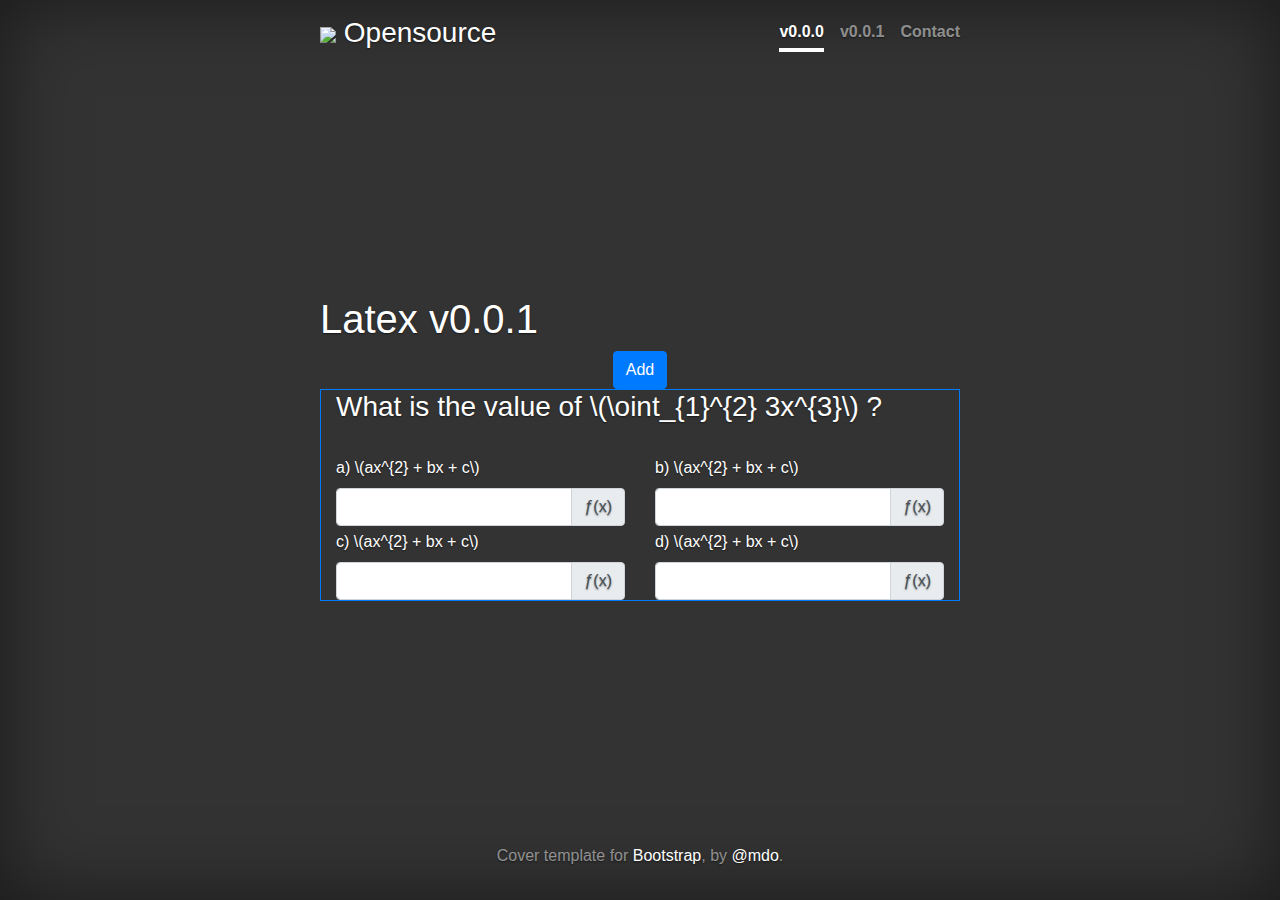
==== index.html @ 25c275e2 "Update index.html" ====
<!doctype html>
<html lang="en">
  <head>
    <meta charset="utf-8">
    <meta name="viewport" content="width=device-width, initial-scale=1, shrink-to-fit=no">
    <meta name="description" content="Latex Picker like Date Picker or a On Screen Keyboard on v0.0.1, you just need a import a js from CDN and all is done">
    <meta name="author" content="Kiran Pantha">
    <link  rel="icon" type="image/png" href="https://onezero.com.np/fav/favicon-16x16.png">

    <title>Cover Template for Bootstrap</title>
    <!-- Bootstrap core CSS -->
    <link rel="stylesheet" href="https://maxcdn.bootstrapcdn.com/bootstrap/4.5.2/css/bootstrap.min.css">
    <style>a,a:focus,a:hover{color:#fff}.btn-secondary,.btn-secondary:focus,.btn-secondary:hover{color:#333;text-shadow:none;background-color:#fff;border:.05rem solid #fff}body,html{height:100%;background-color:#333}body{display:-ms-flexbox;display:-webkit-box;display:flex;-ms-flex-pack:center;-webkit-box-pack:center;justify-content:center;color:#fff;text-shadow:0 .05rem .1rem rgba(0,0,0,.5);box-shadow:inset 0 0 5rem rgba(0,0,0,.5)}.cover-container{max-width:42em}.masthead{margin-bottom:2rem}.masthead-brand{margin-bottom:0}.nav-masthead .nav-link{padding:.25rem 0;font-weight:700;color:rgba(255,255,255,.5);background-color:transparent;border-bottom:.25rem solid transparent}.nav-masthead .nav-link:focus,.nav-masthead .nav-link:hover{border-bottom-color:rgba(255,255,255,.25)}.nav-masthead .nav-link+.nav-link{margin-left:1rem}.nav-masthead .active{color:#fff;border-bottom-color:#fff}@media (min-width:48em){.masthead-brand{float:left}.nav-masthead{float:right}}.cover{padding:0 1.5rem}.cover .btn-lg{padding:.75rem 1.25rem;font-weight:700}.mastfoot{color:rgba(255,255,255,.5)}</style>
  </head>

  <body class="text-center">

    <div class="cover-container d-flex h-100 p-3 mx-auto flex-column">
      <header class="masthead mb-auto">
        <div class="inner">
          <h3 class="masthead-brand"><img src="https://onezero.com.np/images/logo.png" height="64px"/> Opensource</h3>
          <nav class="nav nav-masthead justify-content-center">
            <a class="nav-link active" href="#">v0.0.0</a>
            <a class="nav-link" href="#">v0.0.1</a>
            <a class="nav-link" href="https://onezero.com.np/">Contact</a>
          </nav>
        </div>
      </header>

      <main role="container-fluid">
        <h1 class="cover-heading text-left">Latex v0.0.1</h1>
        <button class="btn btn-primary" type="button" id="btnAdd">Add</button>
        <div class="container border border-primary" id="mainQ">
			    <div>
				   <div class="h3 text-left w-100">What is the value of  \(\oint_{1}^{2} 3x^{3}\) ?</div><br/>
				   <div class="row">
					  <div class="col-6 text-left"><label>a) \(ax^{2} + bx + c\)</label><input type="text" name="someName1" class="form-control select-latex" /></div>
					  <div class="col-6 text-left"><label>b) \(ax^{2} + bx + c\)</label><input type="text" name="someName1" class="form-control select-latex" /></div>
				   </div>
				   <div class="row mt-1">
					  <div class="col-6 text-left"><label>c) \(ax^{2} + bx + c\)</label><input type="text" name="someName1" class="form-control select-latex" /></div>
					  <div class="col-6 text-left"><label>d) \(ax^{2} + bx + c\)</label><input type="text" name="someName1" class="form-control select-latex" /></div>
				   </div>
			   </div>
        </div>
      </main>

      <footer class="mastfoot mt-auto">
        <div class="inner">
          <p>Cover template for <a href="https://getbootstrap.com/">Bootstrap</a>, by <a href="https://twitter.com/mdo">@mdo</a>.</p>
        </div>
      </footer>
    </div>


    <!-- Latest compiled and minified CSS -->
	  <script src="https://code.jquery.com/jquery-3.5.1.min.js" integrity="sha256-9/aliU8dGd2tb6OSsuzixeV4y/faTqgFtohetphbbj0=" crossorigin="anonymous"></script>
    <script src="https://cdnjs.cloudflare.com/ajax/libs/popper.js/1.16.0/umd/popper.min.js"></script>
    <script src="https://maxcdn.bootstrapcdn.com/bootstrap/4.5.2/js/bootstrap.min.js"></script>
    <script src="/v0.0.1/js/eksunyeLatex.js"></script> <!-- ekSunye Latex v0.0.1-->

    <script type="text/javascript">
      $(function () {
        $(".select-latex").latexEditor();
      });

      $('#btnAdd').click(function(){
        $('#mainQ').append('<div>'+
            '<h3>What is the value of  \\(\\oint_{1}^{2} 3x^{3}\\) ?</h3><br/>'+
            '<div class="row">'+
            ' <div class="col-6 text-left"><label>a) \\(ax^{2} + bx + c\\)</label><input type="text" name="someName1" class="form-control select-latex" /></div>'+
            ' <div class="col-6 text-left"><label>a) \\(ax^{2} + bx + c\\)</label><input type="text" name="someName1" class="form-control select-latex" /></div>'+
            '</div>'+
            '<div class="row mt-1">'+
            ' <div class="col-6 text-left"><label>a) \\(ax^{2} + bx + c\\)</label><input type="text" name="someName1" class="form-control select-latex" /></div>'+
            ' <div class="col-6 text-left"><label>a) \\(ax^{2} + bx + c\\)</label><input type="text" name="someName1" class="form-control select-latex" /></div>'+
            '</div>'+
            '</div>');
        $(".select-latex").latexEditor();
      });
   </script>
  </body>
</html>
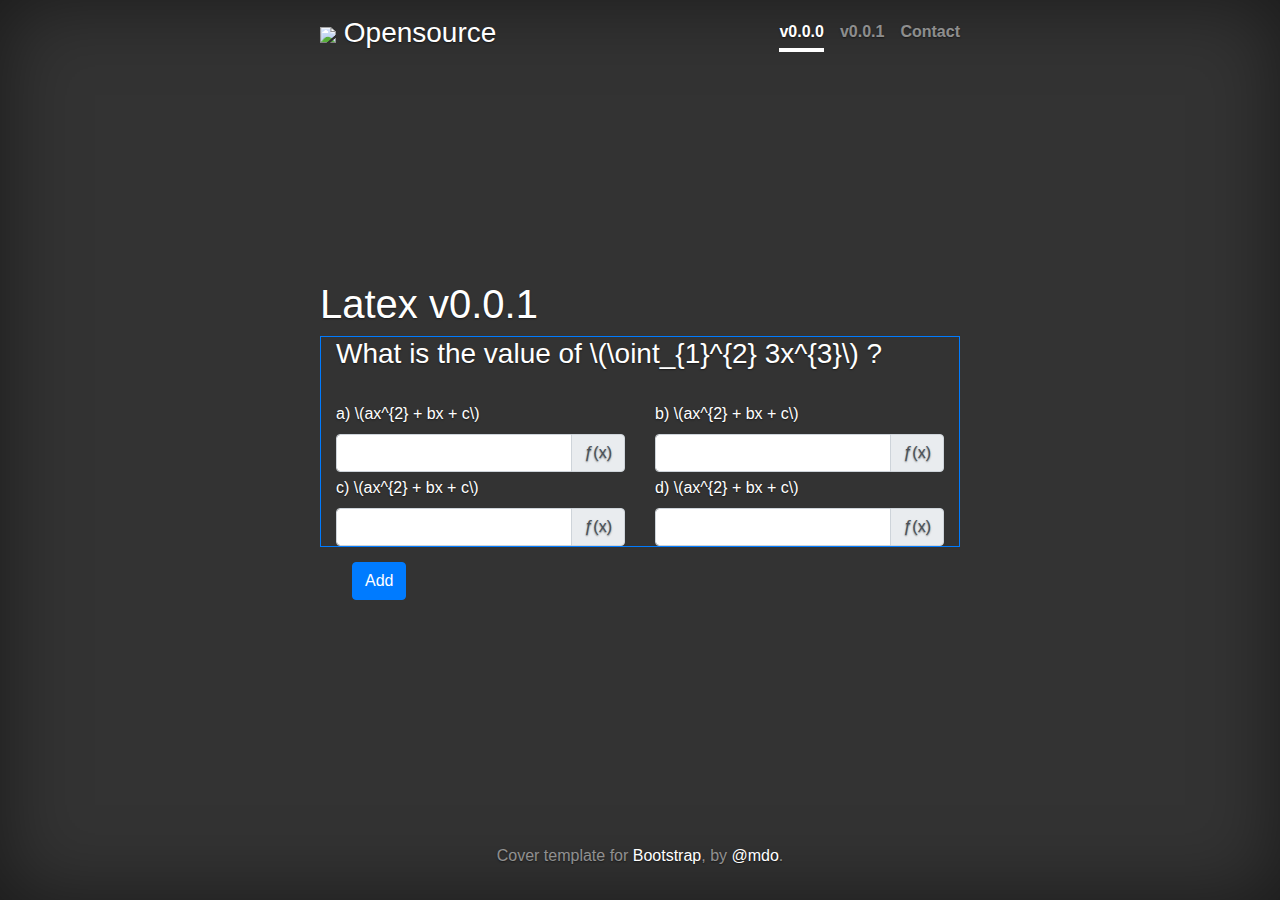
==== commit ebc6d6c9: "Update index.html" ====
--- a/index.html
+++ b/index.html
@@ -30,7 +30,6 @@
 
       <main role="container-fluid">
         <h1 class="cover-heading text-left">Latex v0.0.1</h1>
-        <button class="btn btn-primary" type="button" id="btnAdd">Add</button>
         <div class="container border border-primary" id="mainQ">
 			    <div>
 				   <div class="h3 text-left w-100">What is the value of  \(\oint_{1}^{2} 3x^{3}\) ?</div><br/>
@@ -42,7 +41,8 @@
 					  <div class="col-6 text-left"><label>c) \(ax^{2} + bx + c\)</label><input type="text" name="someName1" class="form-control select-latex" /></div>
 					  <div class="col-6 text-left"><label>d) \(ax^{2} + bx + c\)</label><input type="text" name="someName1" class="form-control select-latex" /></div>
 				   </div>
-			   </div>
+          </div>
+          <button class="btn btn-primary float-left m-3" type="button" id="btnAdd">Add</button>
         </div>
       </main>
 
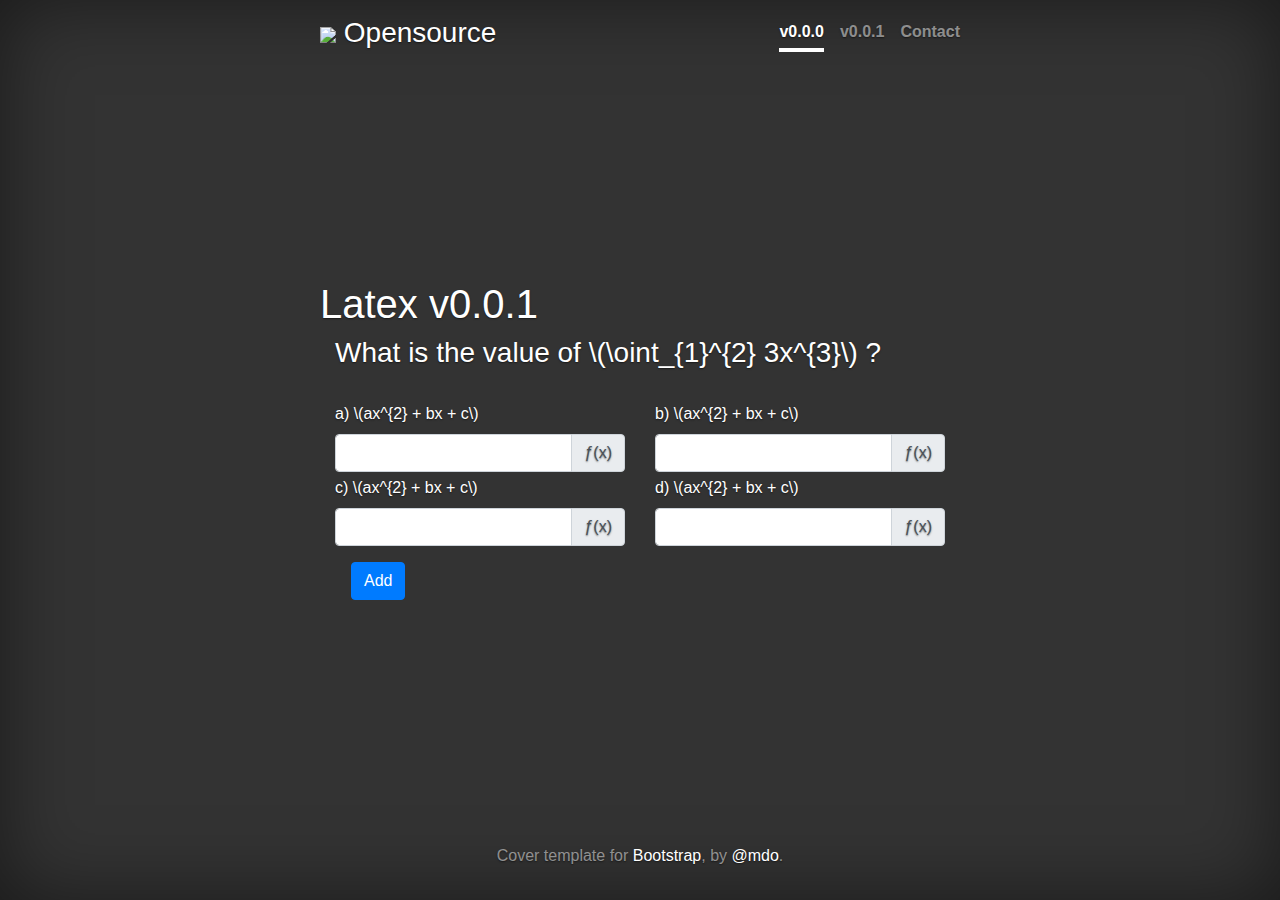
==== commit fb84c580: "Update index.html" ====
--- a/index.html
+++ b/index.html
@@ -30,7 +30,7 @@
 
       <main role="container-fluid">
         <h1 class="cover-heading text-left">Latex v0.0.1</h1>
-        <div class="container border border-primary" id="mainQ">
+        <div class="container" id="mainQ">
 			    <div>
 				   <div class="h3 text-left w-100">What is the value of  \(\oint_{1}^{2} 3x^{3}\) ?</div><br/>
 				   <div class="row">
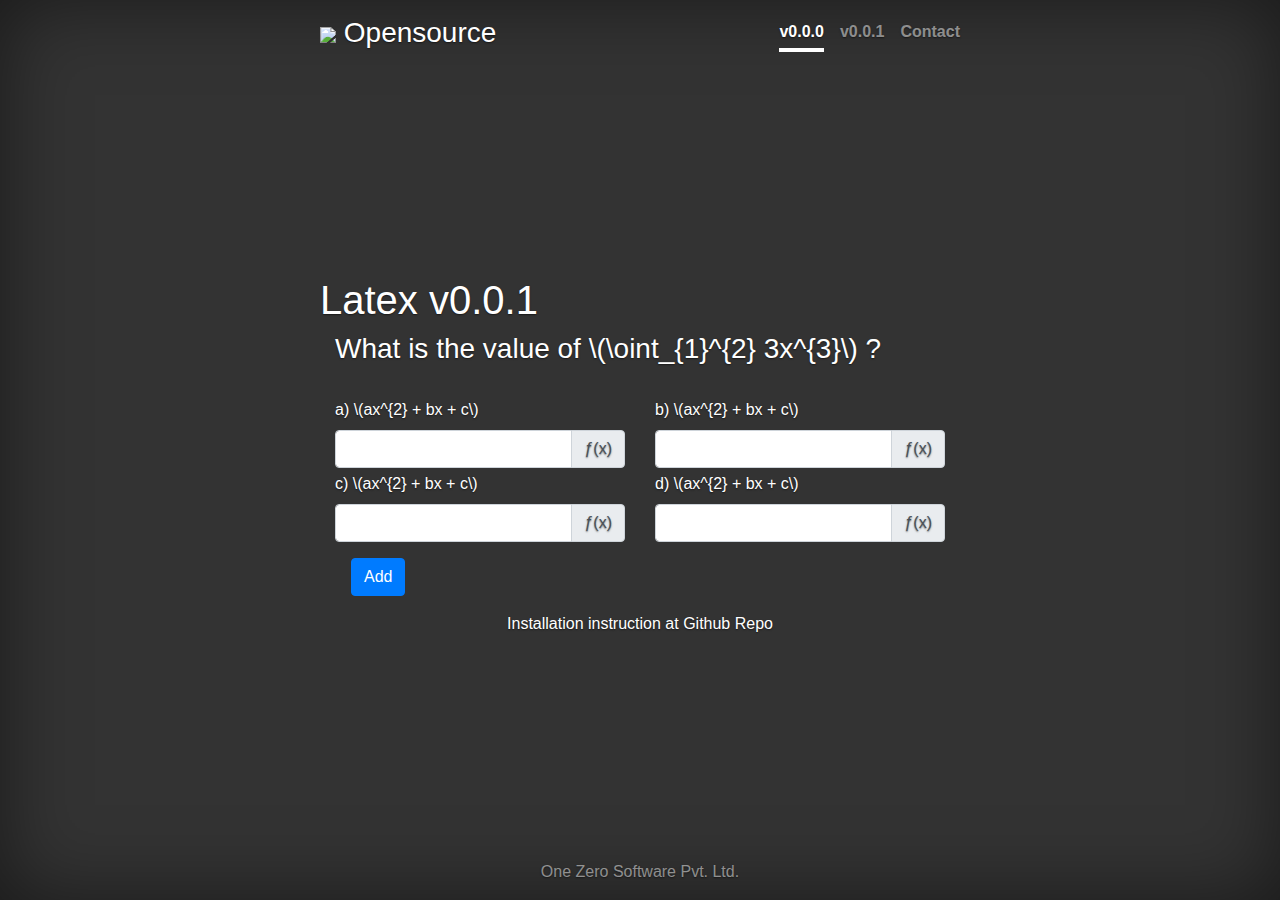
==== commit 1fa10329: "v0.0.1" ====
--- a/index.html
+++ b/index.html
@@ -46,9 +46,13 @@
         </div>
       </main>
 
+      <main role="container-fluid">
+        Installation instruction at <a href="https://github.com/onezeronepal/LatexPicker">Github Repo</a>
+      </main>
+
       <footer class="mastfoot mt-auto">
         <div class="inner">
-          <p>Cover template for <a href="https://getbootstrap.com/">Bootstrap</a>, by <a href="https://twitter.com/mdo">@mdo</a>.</p>
+          One Zero Software Pvt. Ltd.
         </div>
       </footer>
     </div>
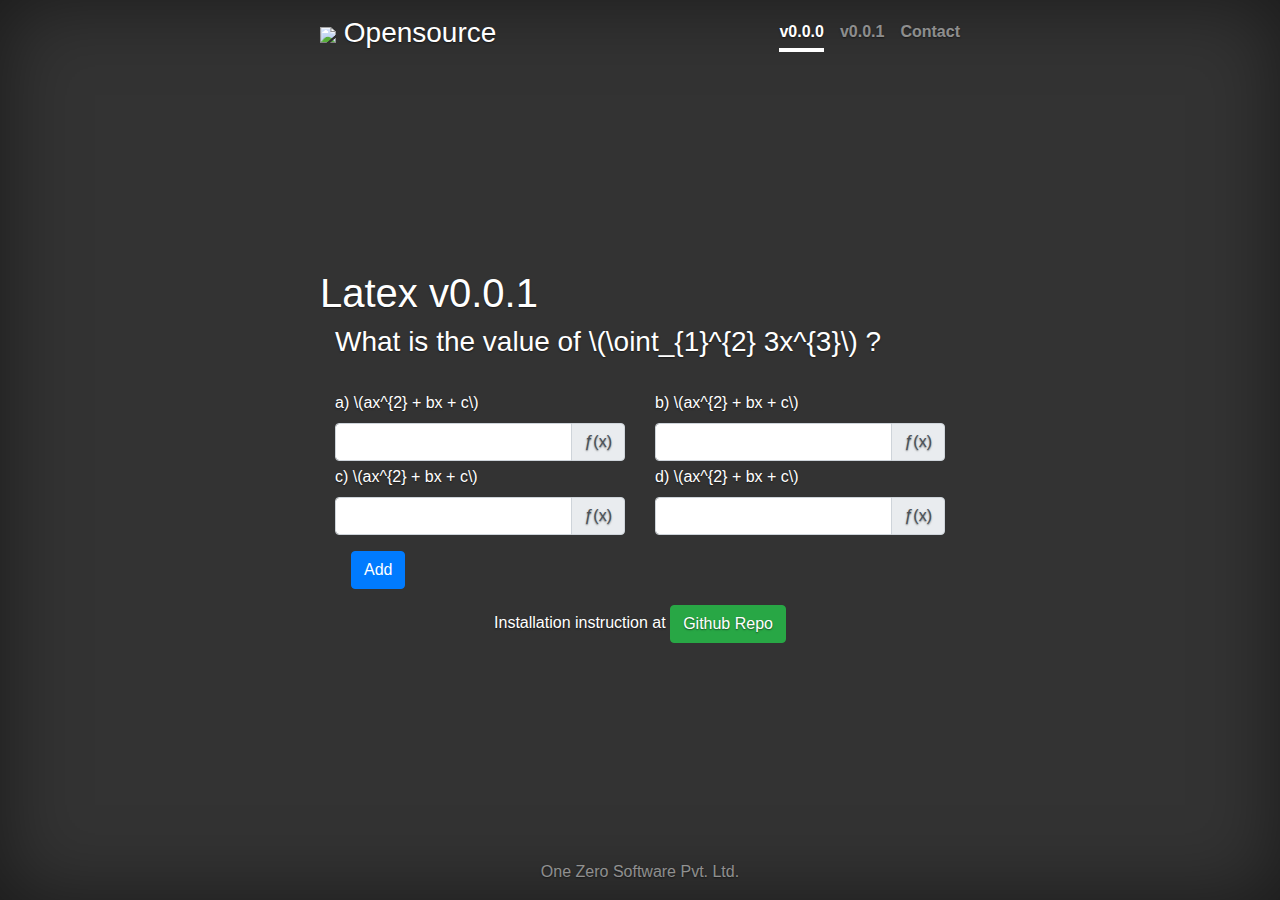
==== commit df0b2187: "v0.0.1" ====
--- a/index.html
+++ b/index.html
@@ -1,4 +1,3 @@
-
 <!doctype html>
 <html lang="en">
   <head>
@@ -8,7 +7,7 @@
     <meta name="author" content="Kiran Pantha">
     <link  rel="icon" type="image/png" href="https://onezero.com.np/fav/favicon-16x16.png">
 
-    <title>Cover Template for Bootstrap</title>
+    <title>Latex Picker | Latex OnScreenKeyboard</title>
     <!-- Bootstrap core CSS -->
     <link rel="stylesheet" href="https://maxcdn.bootstrapcdn.com/bootstrap/4.5.2/css/bootstrap.min.css">
     <style>a,a:focus,a:hover{color:#fff}.btn-secondary,.btn-secondary:focus,.btn-secondary:hover{color:#333;text-shadow:none;background-color:#fff;border:.05rem solid #fff}body,html{height:100%;background-color:#333}body{display:-ms-flexbox;display:-webkit-box;display:flex;-ms-flex-pack:center;-webkit-box-pack:center;justify-content:center;color:#fff;text-shadow:0 .05rem .1rem rgba(0,0,0,.5);box-shadow:inset 0 0 5rem rgba(0,0,0,.5)}.cover-container{max-width:42em}.masthead{margin-bottom:2rem}.masthead-brand{margin-bottom:0}.nav-masthead .nav-link{padding:.25rem 0;font-weight:700;color:rgba(255,255,255,.5);background-color:transparent;border-bottom:.25rem solid transparent}.nav-masthead .nav-link:focus,.nav-masthead .nav-link:hover{border-bottom-color:rgba(255,255,255,.25)}.nav-masthead .nav-link+.nav-link{margin-left:1rem}.nav-masthead .active{color:#fff;border-bottom-color:#fff}@media (min-width:48em){.masthead-brand{float:left}.nav-masthead{float:right}}.cover{padding:0 1.5rem}.cover .btn-lg{padding:.75rem 1.25rem;font-weight:700}.mastfoot{color:rgba(255,255,255,.5)}</style>
@@ -47,7 +46,7 @@
       </main>
 
       <main role="container-fluid">
-        Installation instruction at <a href="https://github.com/onezeronepal/LatexPicker">Github Repo</a>
+        Installation instruction at <a class="btn btn-success" href="https://github.com/onezeronepal/LatexPicker">Github Repo</a>
       </main>
 
       <footer class="mastfoot mt-auto">
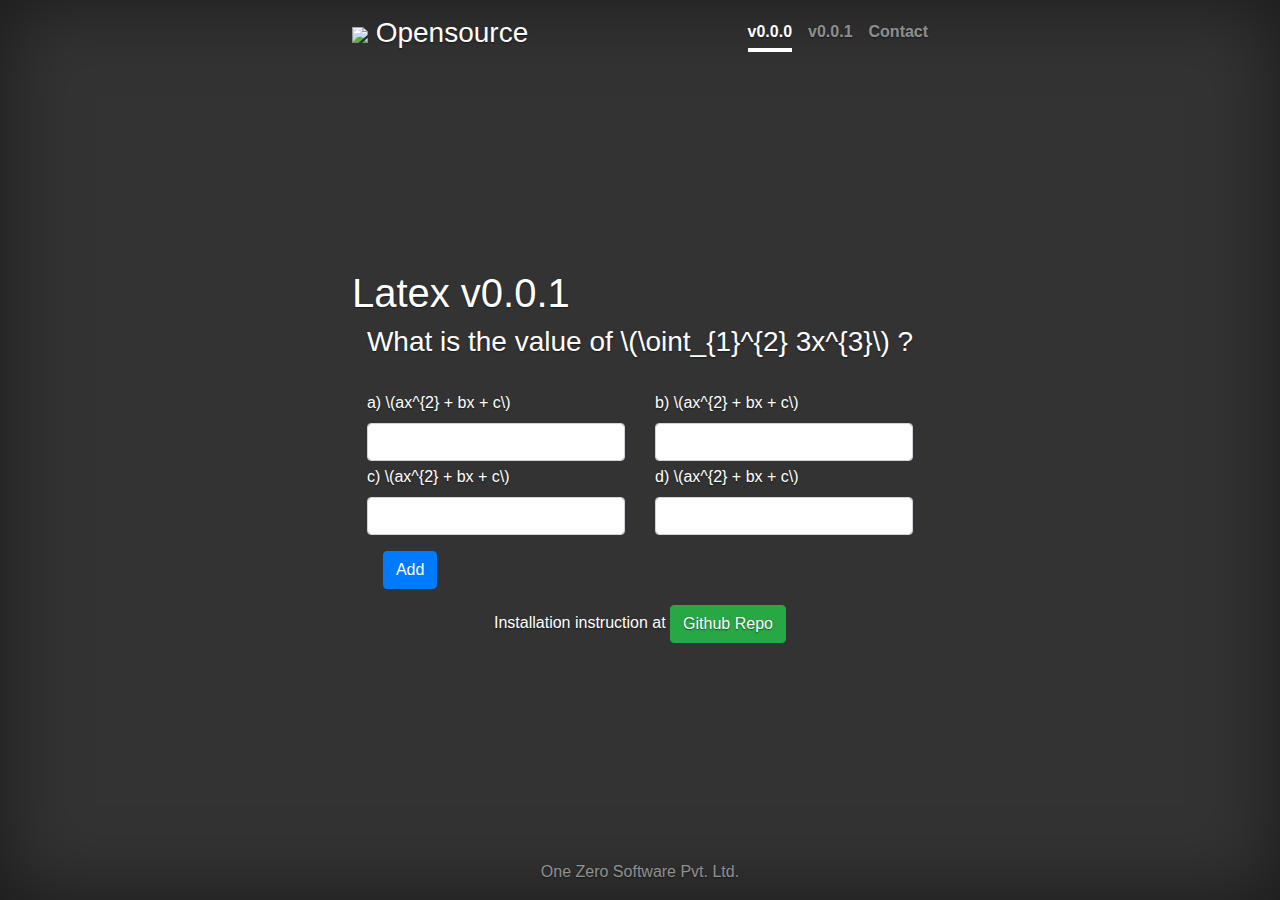
==== commit b9f0468f: "Update index.html" ====
--- a/index.html
+++ b/index.html
@@ -20,8 +20,8 @@
         <div class="inner">
           <h3 class="masthead-brand"><img src="https://onezero.com.np/images/logo.png" height="64px"/> Opensource</h3>
           <nav class="nav nav-masthead justify-content-center">
-            <a class="nav-link active" href="#">v0.0.0</a>
-            <a class="nav-link" href="#">v0.0.1</a>
+            <a class="nav-link active" href="/v0.0.0/">v0.0.0</a>
+            <a class="nav-link" href="/v0.0.1/">v0.0.1</a>
             <a class="nav-link" href="https://onezero.com.np/">Contact</a>
           </nav>
         </div>
@@ -61,7 +61,7 @@
 	  <script src="https://code.jquery.com/jquery-3.5.1.min.js" integrity="sha256-9/aliU8dGd2tb6OSsuzixeV4y/faTqgFtohetphbbj0=" crossorigin="anonymous"></script>
     <script src="https://cdnjs.cloudflare.com/ajax/libs/popper.js/1.16.0/umd/popper.min.js"></script>
     <script src="https://maxcdn.bootstrapcdn.com/bootstrap/4.5.2/js/bootstrap.min.js"></script>
-    <script src="/v0.0.1/js/eksunyeLatex.js"></script> <!-- ekSunye Latex v0.0.1-->
+    <script src="/v0.0.1/js/eksunyeLatex.min.js"></script> <!-- ekSunye Latex v0.0.1-->
 
     <script type="text/javascript">
       $(function () {
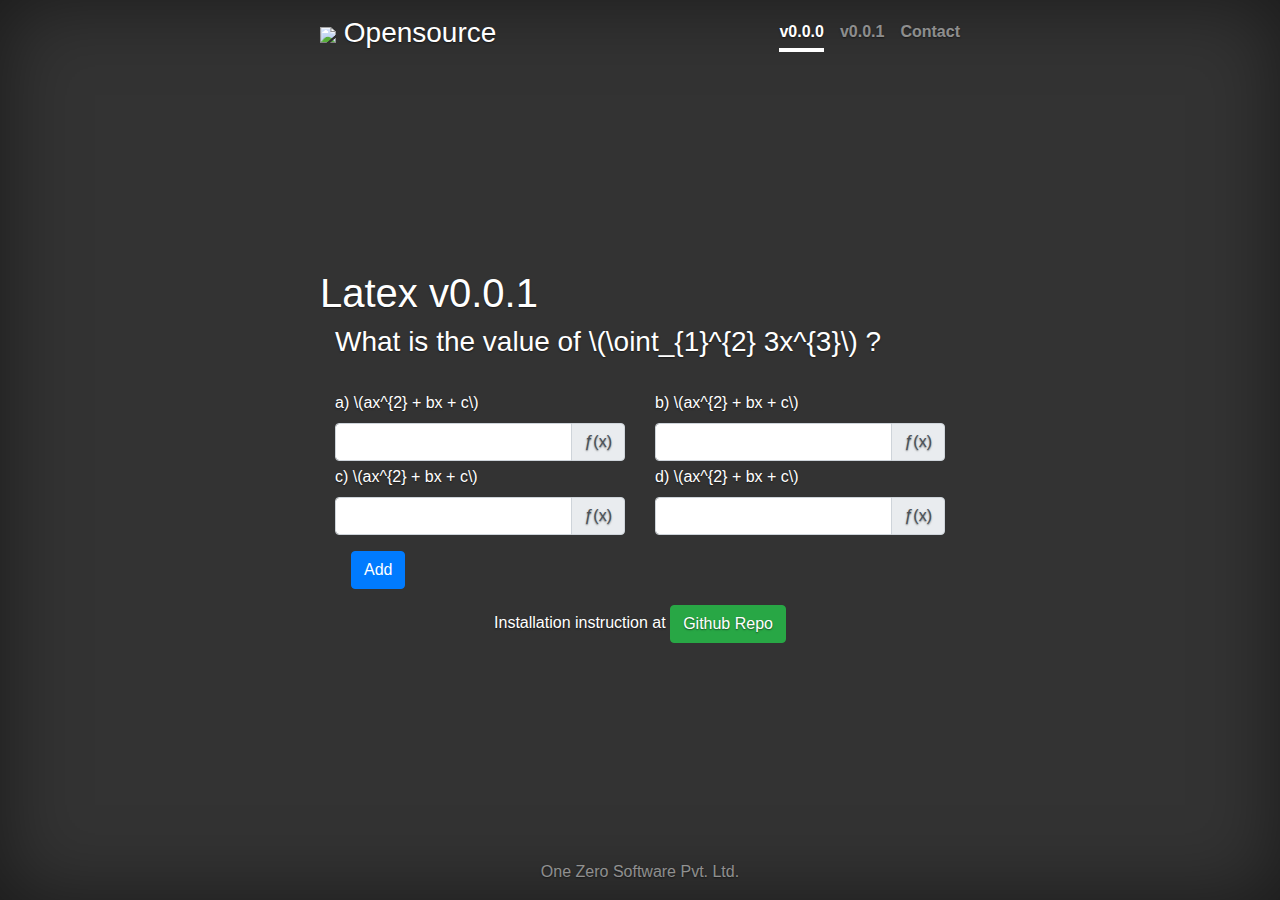
==== commit 54318566: "Update index.html" ====
--- a/index.html
+++ b/index.html
@@ -61,7 +61,7 @@
 	  <script src="https://code.jquery.com/jquery-3.5.1.min.js" integrity="sha256-9/aliU8dGd2tb6OSsuzixeV4y/faTqgFtohetphbbj0=" crossorigin="anonymous"></script>
     <script src="https://cdnjs.cloudflare.com/ajax/libs/popper.js/1.16.0/umd/popper.min.js"></script>
     <script src="https://maxcdn.bootstrapcdn.com/bootstrap/4.5.2/js/bootstrap.min.js"></script>
-    <script src="/v0.0.1/js/eksunyeLatex.min.js"></script> <!-- ekSunye Latex v0.0.1-->
+    <script src="/v0.0.1/js/ekSunyeLatex.min.js"></script> <!-- ekSunye Latex v0.0.1-->
 
     <script type="text/javascript">
       $(function () {
